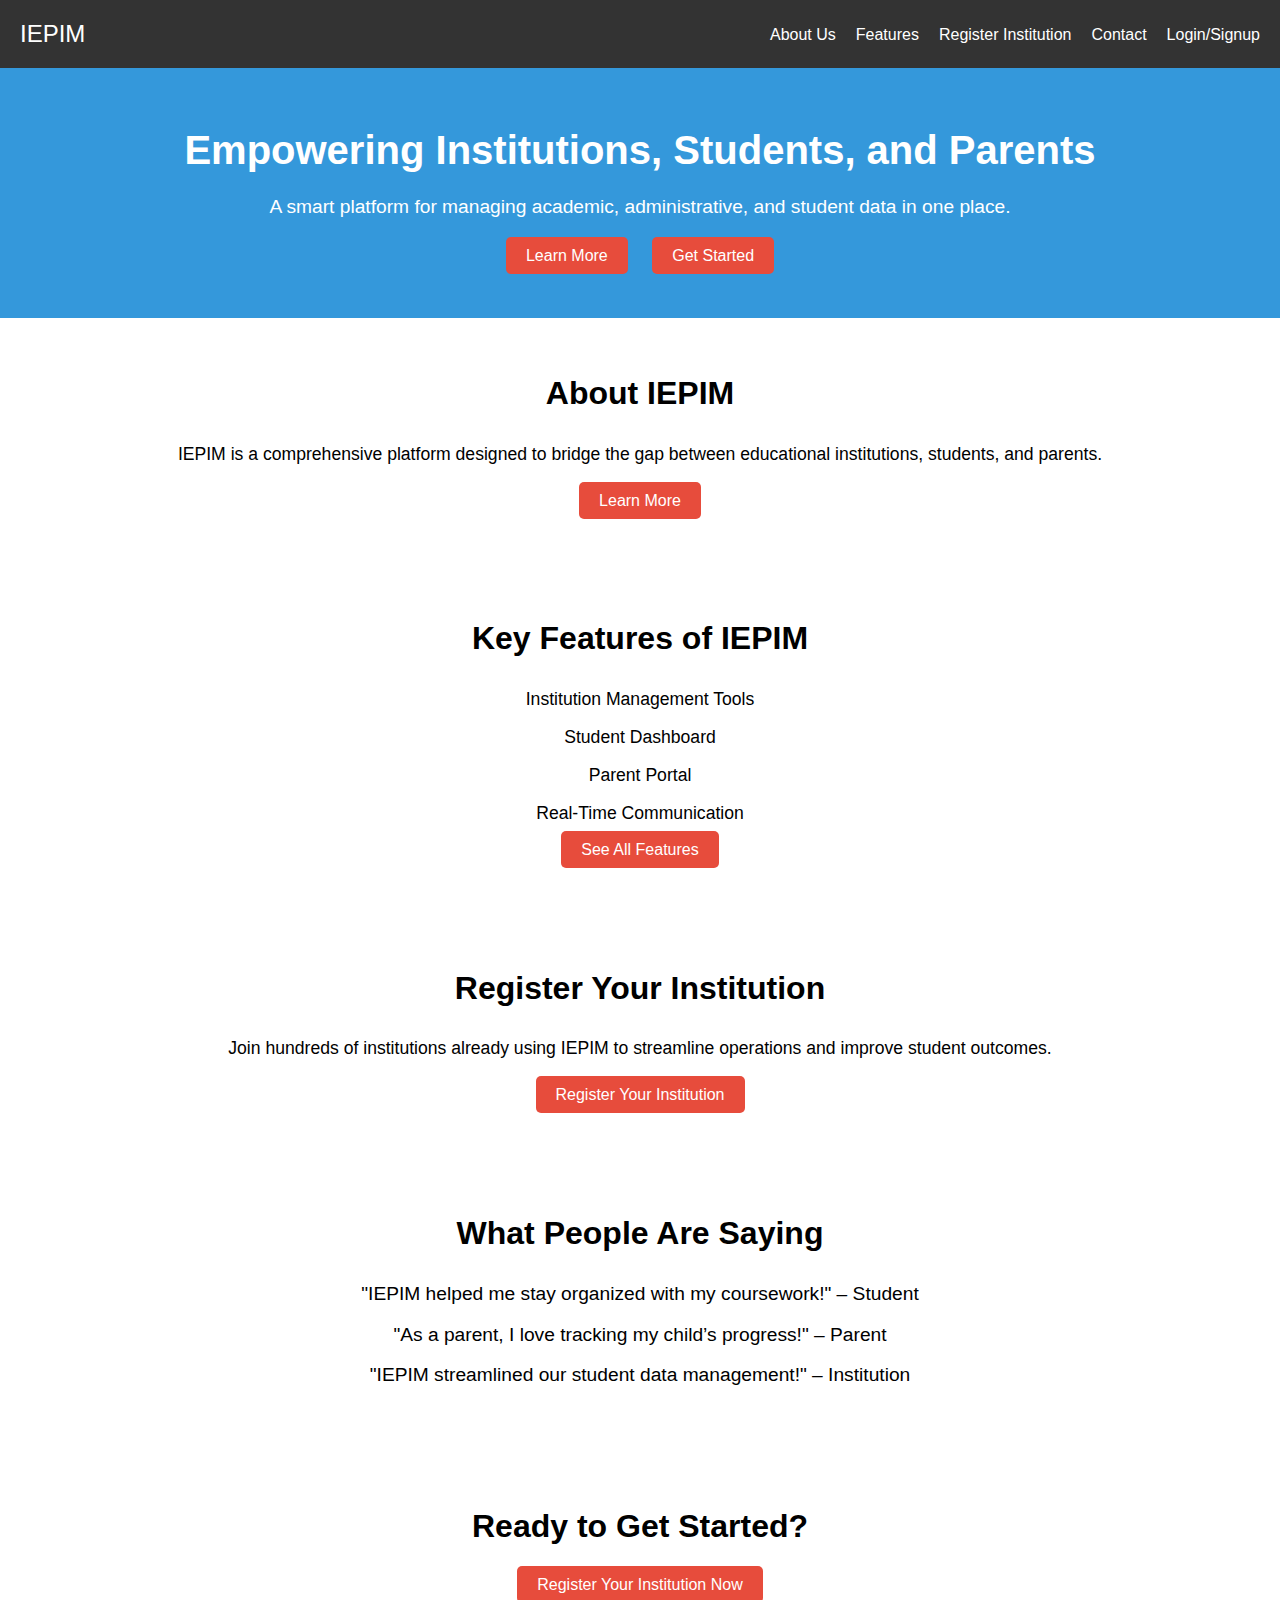
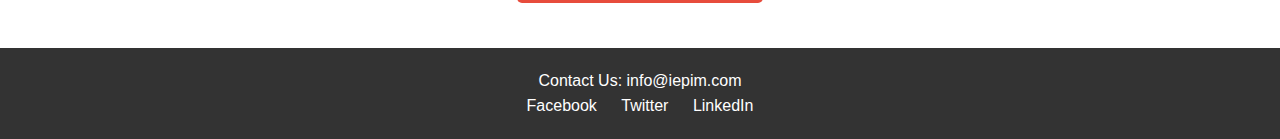
==== index.html @ f7a8e02c "Rename Index.html to index.html" ====
<!DOCTYPE html>
<html lang="en">
<head>
    <meta charset="UTF-8">
    <meta name="viewport" content="width=device-width, initial-scale=1.0">
    <meta http-equiv="X-UA-Compatible" content="ie=edge">
    <title>IEPIM - Interactive Educational Portal</title>
    <link rel="stylesheet" href="homepage.css">
</head>
<body>
    <header>
        <nav>
            <div class="logo">
                <a href="#">IEPIM</a>
            </div>
            <ul class="nav-links">
                <li><a href="#about">About Us</a></li>
                <li><a href="#features">Features</a></li>
                <li><a href="#register">Register Institution</a></li>
                <li><a href="#contact">Contact</a></li>
                <li><a href="#login">Login/Signup</a></li>
            </ul>
        </nav>
    </header>

    <!-- Main Banner Section -->
    <section class="main-banner">
        <h1>Empowering Institutions, Students, and Parents</h1>
        <p>A smart platform for managing academic, administrative, and student data in one place.</p>
        <div class="cta-buttons">
            <a href="#features" class="cta-button">Learn More</a>
            <a href="#register" class="cta-button">Get Started</a>
        </div>
    </section>

    <!-- About Section -->
    <section id="about">
        <h2>About IEPIM</h2>
        <p>IEPIM is a comprehensive platform designed to bridge the gap between educational institutions, students, and parents.</p>
        <a href="#about-details" class="cta-button">Learn More</a>
    </section>

    <!-- Features Section -->
    <section id="features">
        <h2>Key Features of IEPIM</h2>
        <ul>
            <li>Institution Management Tools</li>
            <li>Student Dashboard</li>
            <li>Parent Portal</li>
            <li>Real-Time Communication</li>
        </ul>
        <a href="#features-details" class="cta-button">See All Features</a>
    </section>

    <!-- Institution Registration Section -->
    <section id="register">
        <h2>Register Your Institution</h2>
        <p>Join hundreds of institutions already using IEPIM to streamline operations and improve student outcomes.</p>
        <a href="#register-form" class="cta-button">Register Your Institution</a>
    </section>

    <!-- Testimonials Section -->
    <section id="testimonials">
        <h2>What People Are Saying</h2>
        <div class="testimonials">
            <p>"IEPIM helped me stay organized with my coursework!" – Student</p>
            <p>"As a parent, I love tracking my child’s progress!" – Parent</p>
            <p>"IEPIM streamlined our student data management!" – Institution</p>
        </div>
    </section>

    <!-- Call-to-Action Section -->
    <section id="cta">
        <h2>Ready to Get Started?</h2>
        <a href="#register" class="cta-button">Register Your Institution Now</a>
    </section>

    <!-- Footer Section -->
    <footer>
        <div id="contact">
            <p>Contact Us: info@iepim.com</p>
            <div class="social-media-links">
                <a href="#">Facebook</a>
                <a href="#">Twitter</a>
                <a href="#">LinkedIn</a>
            </div>
        </div>
    </footer>

    <script src="homepage.js"></script>
</body>
</html>
---- homepage.css ----
* {
    margin: 0;
    padding: 0;
    box-sizing: border-box;
}

body {
    font-family: Arial, sans-serif;
    line-height: 1.6;
}

/* Header Styling */
header {
    background-color: #333;
    padding: 10px 20px;
}

nav {
    display: flex;
    justify-content: space-between;
    align-items: center;
}

nav .logo a {
    color: #fff;
    font-size: 24px;
    text-decoration: none;
}

nav .nav-links {
    list-style: none;
    display: flex;
}

nav .nav-links li {
    margin-left: 20px;
}

nav .nav-links a {
    color: #fff;
    text-decoration: none;
    font-size: 16px;
}

nav .nav-links a:hover {
    text-decoration: underline;
}

/* Main Banner Section */
.main-banner {
    background: #3498db;
    color: #fff;
    text-align: center;
    padding: 50px 20px;
}

.main-banner h1 {
    font-size: 2.5rem;
}

.main-banner p {
    font-size: 1.2rem;
    margin-top: 10px;
}

.cta-buttons {
    margin-top: 20px;
}

.cta-button {
    background-color: #e74c3c;
    padding: 10px 20px;
    color: #fff;
    text-decoration: none;
    margin: 10px;
    border-radius: 5px;
}

.cta-button:hover {
    background-color: #c0392b;
}

/* Sections */
section {
    padding: 50px 20px;
    text-align: center;
}

section h2 {
    font-size: 2rem;
    margin-bottom: 20px;
}

section p {
    font-size: 1.1rem;
    margin-bottom: 20px;
}

ul {
    list-style: none;
}

ul li {
    font-size: 1.1rem;
    margin: 10px 0;
}

.testimonials p {
    font-size: 1.2rem;
    margin: 10px 0;
}

/* Footer Styling */
footer {
    background-color: #333;
    color: #fff;
    padding: 20px;
    text-align: center;
}

footer a {
    color: #fff;
    margin: 10px;
    text-decoration: none;
}

footer a:hover {
    text-decoration: underline;
}

footer .social-media-links a {
    margin: 0 10px;
}
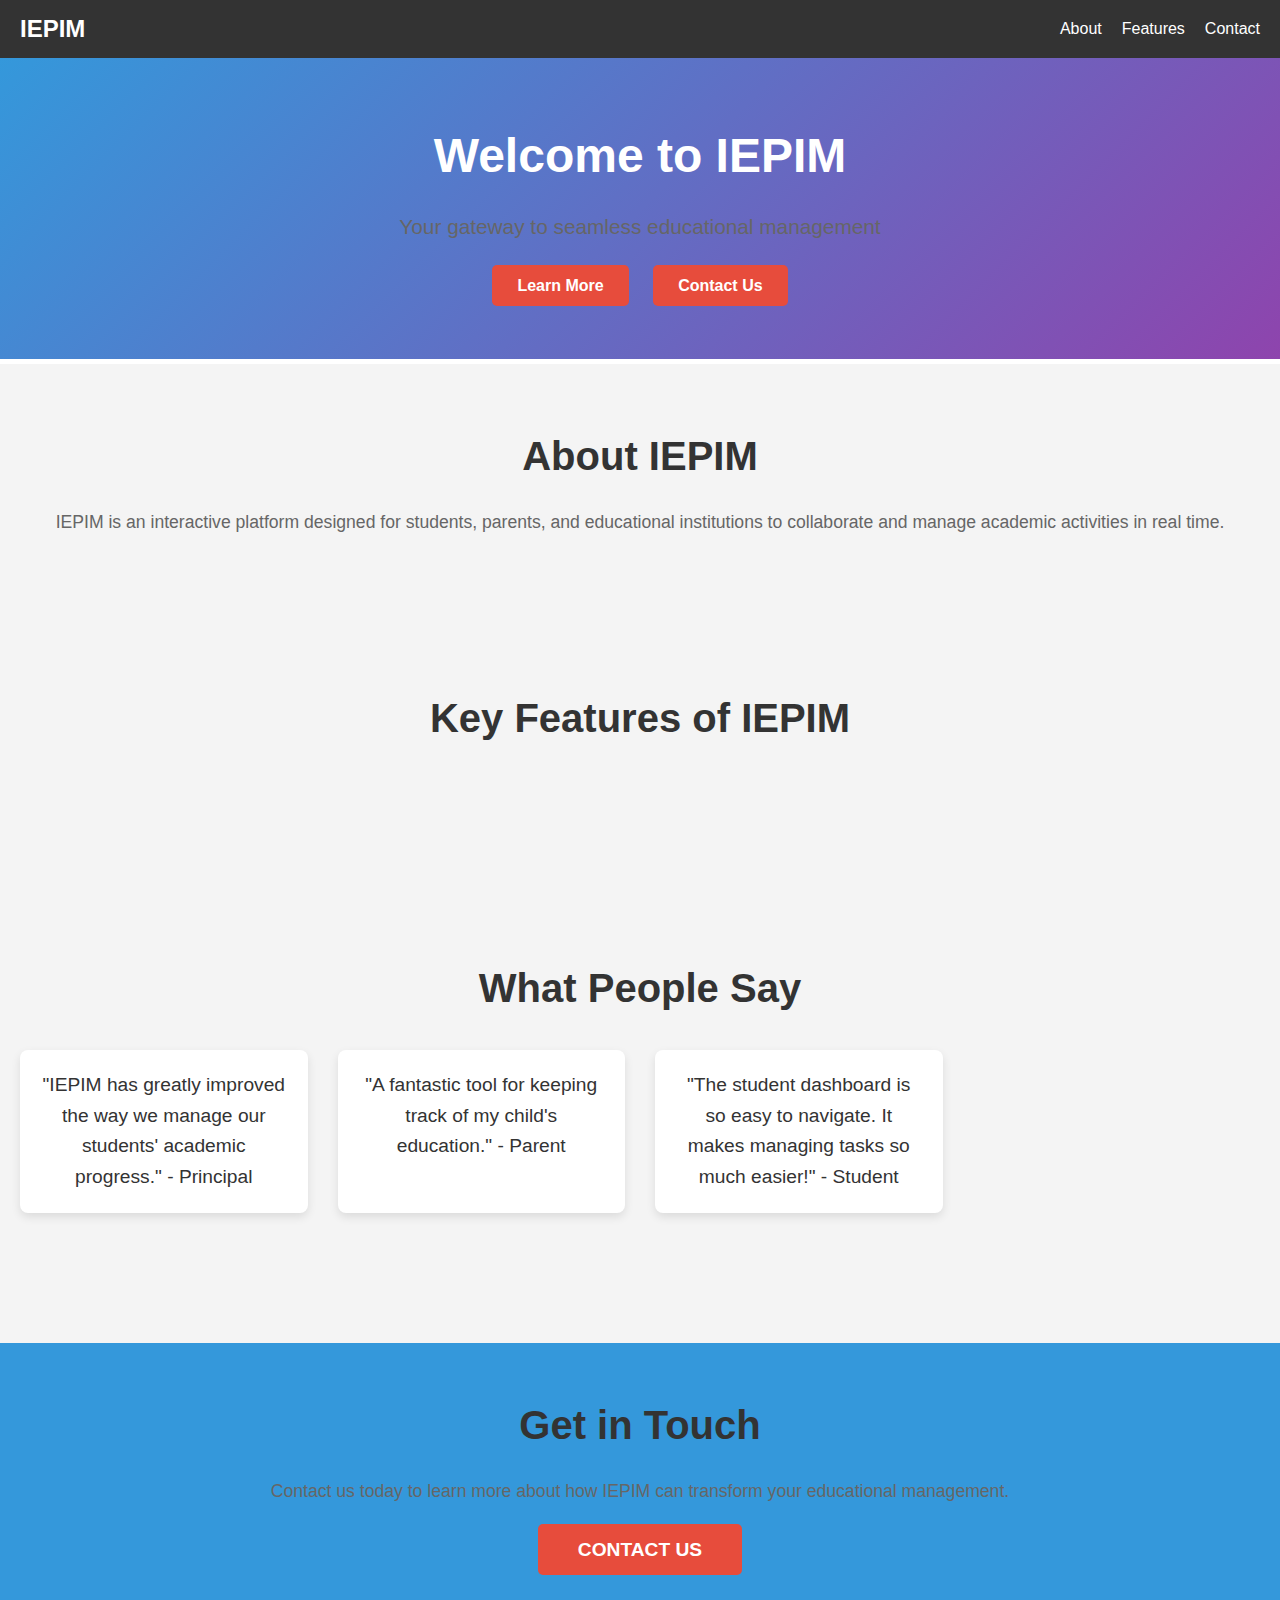
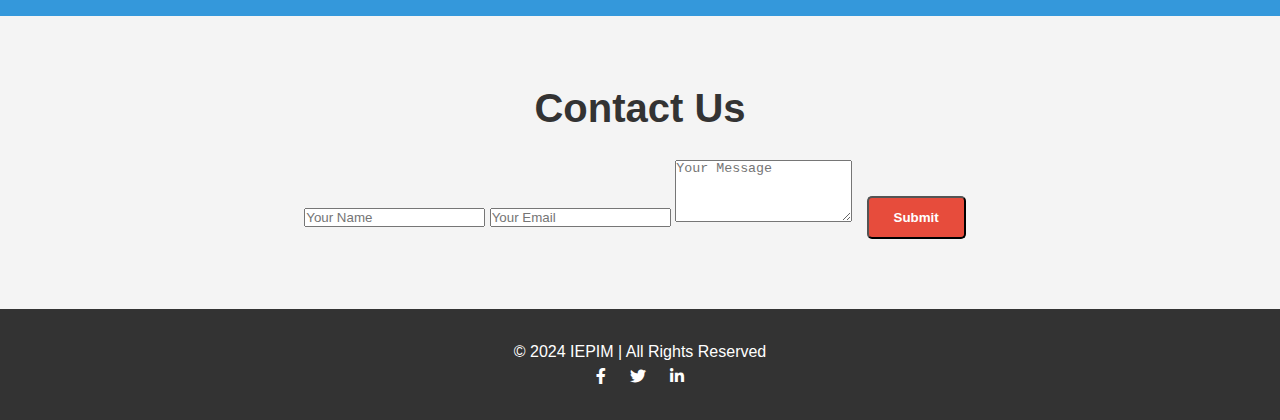
==== commit a89cd5ed: "Update index.html" ====
--- a/index.html
+++ b/index.html
@@ -5,88 +5,104 @@
     <meta name="viewport" content="width=device-width, initial-scale=1.0">
     <meta http-equiv="X-UA-Compatible" content="ie=edge">
     <title>IEPIM - Interactive Educational Portal</title>
+
+    <!-- Font Awesome for Icons -->
+    <link href="https://cdnjs.cloudflare.com/ajax/libs/font-awesome/6.0.0-beta3/css/all.min.css" rel="stylesheet">
+    
+    <!-- AOS Animations -->
+    <link href="https://cdn.jsdelivr.net/npm/aos@2.3.4/dist/aos.css" rel="stylesheet">
+
+    <!-- Link to external CSS -->
     <link rel="stylesheet" href="homepage.css">
+
+    <script src="https://cdn.jsdelivr.net/npm/aos@2.3.4/dist/aos.js"></script>
+    <script>
+        AOS.init();  // Initialize AOS for scroll animations
+    </script>
 </head>
 <body>
-    <header>
-        <nav>
-            <div class="logo">
-                <a href="#">IEPIM</a>
-            </div>
-            <ul class="nav-links">
-                <li><a href="#about">About Us</a></li>
-                <li><a href="#features">Features</a></li>
-                <li><a href="#register">Register Institution</a></li>
-                <li><a href="#contact">Contact</a></li>
-                <li><a href="#login">Login/Signup</a></li>
-            </ul>
-        </nav>
-    </header>
 
-    <!-- Main Banner Section -->
-    <section class="main-banner">
-        <h1>Empowering Institutions, Students, and Parents</h1>
-        <p>A smart platform for managing academic, administrative, and student data in one place.</p>
-        <div class="cta-buttons">
-            <a href="#features" class="cta-button">Learn More</a>
-            <a href="#register" class="cta-button">Get Started</a>
+<!-- Header Section -->
+<header>
+    <nav>
+        <div class="logo">
+            <a href="#">IEPIM</a>
         </div>
-    </section>
+        <ul class="nav-links">
+            <li><a href="#about">About</a></li>
+            <li><a href="#features">Features</a></li>
+            <li><a href="#cta">Contact</a></li>
+        </ul>
+    </nav>
+</header>
 
-    <!-- About Section -->
-    <section id="about">
-        <h2>About IEPIM</h2>
-        <p>IEPIM is a comprehensive platform designed to bridge the gap between educational institutions, students, and parents.</p>
-        <a href="#about-details" class="cta-button">Learn More</a>
-    </section>
+<!-- Main Banner Section -->
+<section class="main-banner">
+    <h1>Welcome to IEPIM</h1>
+    <p>Your gateway to seamless educational management</p>
+    <div class="cta-buttons">
+        <a href="#features" class="cta-button">Learn More</a>
+        <a href="#cta" class="cta-button">Contact Us</a>
+    </div>
+</section>
 
-    <!-- Features Section -->
-    <section id="features">
-        <h2>Key Features of IEPIM</h2>
-        <ul>
-            <li>Institution Management Tools</li>
-            <li>Student Dashboard</li>
-            <li>Parent Portal</li>
-            <li>Real-Time Communication</li>
-        </ul>
-        <a href="#features-details" class="cta-button">See All Features</a>
-    </section>
+<!-- About Section -->
+<section id="about">
+    <h2>About IEPIM</h2>
+    <p>IEPIM is an interactive platform designed for students, parents, and educational institutions to collaborate and manage academic activities in real time.</p>
+</section>
 
-    <!-- Institution Registration Section -->
-    <section id="register">
-        <h2>Register Your Institution</h2>
-        <p>Join hundreds of institutions already using IEPIM to streamline operations and improve student outcomes.</p>
-        <a href="#register-form" class="cta-button">Register Your Institution</a>
-    </section>
+<!-- Features Section -->
+<section id="features">
+    <h2>Key Features of IEPIM</h2>
+    <ul>
+        <li data-aos="fade-up"><i class="fas fa-cogs"></i> Institution Management Tools</li>
+        <li data-aos="fade-up" data-aos-delay="200"><i class="fas fa-graduation-cap"></i> Student Dashboard</li>
+        <li data-aos="fade-up" data-aos-delay="400"><i class="fas fa-user-graduate"></i> Parent Portal</li>
+        <li data-aos="fade-up" data-aos-delay="600"><i class="fas fa-comments"></i> Real-Time Communication</li>
+    </ul>
+</section>
 
-    <!-- Testimonials Section -->
-    <section id="testimonials">
-        <h2>What People Are Saying</h2>
-        <div class="testimonials">
-            <p>"IEPIM helped me stay organized with my coursework!" – Student</p>
-            <p>"As a parent, I love tracking my child’s progress!" – Parent</p>
-            <p>"IEPIM streamlined our student data management!" – Institution</p>
-        </div>
-    </section>
+<!-- Testimonials Section -->
+<section id="testimonials">
+    <h2>What People Say</h2>
+    <div class="testimonials">
+        <p>"IEPIM has greatly improved the way we manage our students' academic progress." - Principal</p>
+        <p>"A fantastic tool for keeping track of my child's education." - Parent</p>
+        <p>"The student dashboard is so easy to navigate. It makes managing tasks so much easier!" - Student</p>
+    </div>
+</section>
 
-    <!-- Call-to-Action Section -->
-    <section id="cta">
-        <h2>Ready to Get Started?</h2>
-        <a href="#register" class="cta-button">Register Your Institution Now</a>
-    </section>
+<!-- Call to Action Section -->
+<section id="cta">
+    <h2>Get in Touch</h2>
+    <p>Contact us today to learn more about how IEPIM can transform your educational management.</p>
+    <a href="#contact-form" class="cta-button">Contact Us</a>
+</section>
 
-    <!-- Footer Section -->
-    <footer>
-        <div id="contact">
-            <p>Contact Us: info@iepim.com</p>
-            <div class="social-media-links">
-                <a href="#">Facebook</a>
-                <a href="#">Twitter</a>
-                <a href="#">LinkedIn</a>
-            </div>
-        </div>
-    </footer>
+<!-- Contact Form Section -->
+<section id="contact-form">
+    <h2>Contact Us</h2>
+    <form action="#" method="post" id="contactForm">
+        <input type="text" id="name" name="name" placeholder="Your Name" required>
+        <input type="email" id="email" name="email" placeholder="Your Email" required>
+        <textarea id="message" name="message" placeholder="Your Message" rows="4" required></textarea>
+        <button type="submit" class="cta-button">Submit</button>
+    </form>
+</section>
 
-    <script src="homepage.js"></script>
+<!-- Footer Section -->
+<footer>
+    <p>© 2024 IEPIM | All Rights Reserved</p>
+    <div class="social-media-links">
+        <a href="#"><i class="fab fa-facebook-f"></i></a>
+        <a href="#"><i class="fab fa-twitter"></i></a>
+        <a href="#"><i class="fab fa-linkedin-in"></i></a>
+    </div>
+</footer>
+
+<!-- Link to external JavaScript -->
+<script src="homepage.js"></script>
+
 </body>
 </html>
--- a/homepage.css
+++ b/homepage.css
@@ -1,4 +1,4 @@
-
+/* Basic Reset */
 * {
     margin: 0;
     padding: 0;
@@ -6,8 +6,9 @@
 }
 
 body {
-    font-family: Arial, sans-serif;
+    font-family: 'Roboto', sans-serif;
     line-height: 1.6;
+    background-color: #f4f4f4;
 }
 
 /* Header Styling */
@@ -26,6 +27,7 @@
     color: #fff;
     font-size: 24px;
     text-decoration: none;
+    font-weight: 600;
 }
 
 nav .nav-links {
@@ -41,40 +43,46 @@
     color: #fff;
     text-decoration: none;
     font-size: 16px;
+    font-weight: 500;
+    transition: color 0.3s ease;
 }
 
 nav .nav-links a:hover {
-    text-decoration: underline;
+    color: #3498db;
 }
 
 /* Main Banner Section */
 .main-banner {
-    background: #3498db;
-    color: #fff;
-    text-align: center;
-    padding: 50px 20px;
+    background: linear-gradient(135deg, #3498db, #8e44ad);
+    color: #fff;
+    text-align: center;
+    padding: 60px 20px;
+    border-bottom: 5px solid #fff;
 }
 
 .main-banner h1 {
-    font-size: 2.5rem;
+    font-size: 3rem;
+    margin-bottom: 15px;
 }
 
 .main-banner p {
-    font-size: 1.2rem;
+    font-size: 1.3rem;
     margin-top: 10px;
 }
 
 .cta-buttons {
-    margin-top: 20px;
+    margin-top: 30px;
 }
 
 .cta-button {
     background-color: #e74c3c;
-    padding: 10px 20px;
+    padding: 12px 25px;
     color: #fff;
     text-decoration: none;
     margin: 10px;
     border-radius: 5px;
+    font-weight: 600;
+    transition: background-color 0.3s ease;
 }
 
 .cta-button:hover {
@@ -83,39 +91,96 @@
 
 /* Sections */
 section {
-    padding: 50px 20px;
+    padding: 60px 20px;
     text-align: center;
 }
 
 section h2 {
-    font-size: 2rem;
+    font-size: 2.5rem;
     margin-bottom: 20px;
+    color: #333;
 }
 
 section p {
     font-size: 1.1rem;
-    margin-bottom: 20px;
-}
-
-ul {
+    margin-bottom: 30px;
+    color: #666;
+}
+
+/* Features Section */
+#features ul {
+    display: grid;
+    grid-template-columns: repeat(auto-fill, minmax(250px, 1fr));
+    gap: 30px;
     list-style: none;
-}
-
-ul li {
-    font-size: 1.1rem;
-    margin: 10px 0;
+    margin: 0;
+}
+
+#features li {
+    background-color: #fff;
+    border-radius: 10px;
+    box-shadow: 0 4px 8px rgba(0, 0, 0, 0.1);
+    padding: 20px;
+    transition: transform 0.3s ease;
+}
+
+#features li:hover {
+    transform: translateY(-10px);
+}
+
+#features li h3 {
+    font-size: 1.6rem;
+    color: #3498db;
+}
+
+#features li p {
+    font-size: 1rem;
+    color: #555;
+}
+
+/* Testimonials Section */
+.testimonials {
+    display: grid;
+    grid-template-columns: repeat(auto-fill, minmax(280px, 1fr));
+    gap: 30px;
+    margin-top: 30px;
 }
 
 .testimonials p {
     font-size: 1.2rem;
-    margin: 10px 0;
+    color: #333;
+    background-color: #fff;
+    border-radius: 8px;
+    padding: 20px;
+    box-shadow: 0 4px 10px rgba(0, 0, 0, 0.1);
+    text-align: center;
+}
+
+/* Call-to-Action Section */
+#cta {
+    background-color: #3498db;
+    color: #fff;
+    padding: 50px 20px;
+    margin-top: 40px;
+}
+
+#cta h2 {
+    font-size: 2.5rem;
+    margin-bottom: 20px;
+}
+
+#cta .cta-button {
+    background-color: #e74c3c;
+    font-size: 1.2rem;
+    padding: 15px 40px;
+    text-transform: uppercase;
 }
 
 /* Footer Styling */
 footer {
     background-color: #333;
     color: #fff;
-    padding: 20px;
+    padding: 30px 20px;
     text-align: center;
 }
 
@@ -123,10 +188,12 @@
     color: #fff;
     margin: 10px;
     text-decoration: none;
+    font-weight: 500;
+    transition: color 0.3s ease;
 }
 
 footer a:hover {
-    text-decoration: underline;
+    color: #3498db;
 }
 
 footer .social-media-links a {
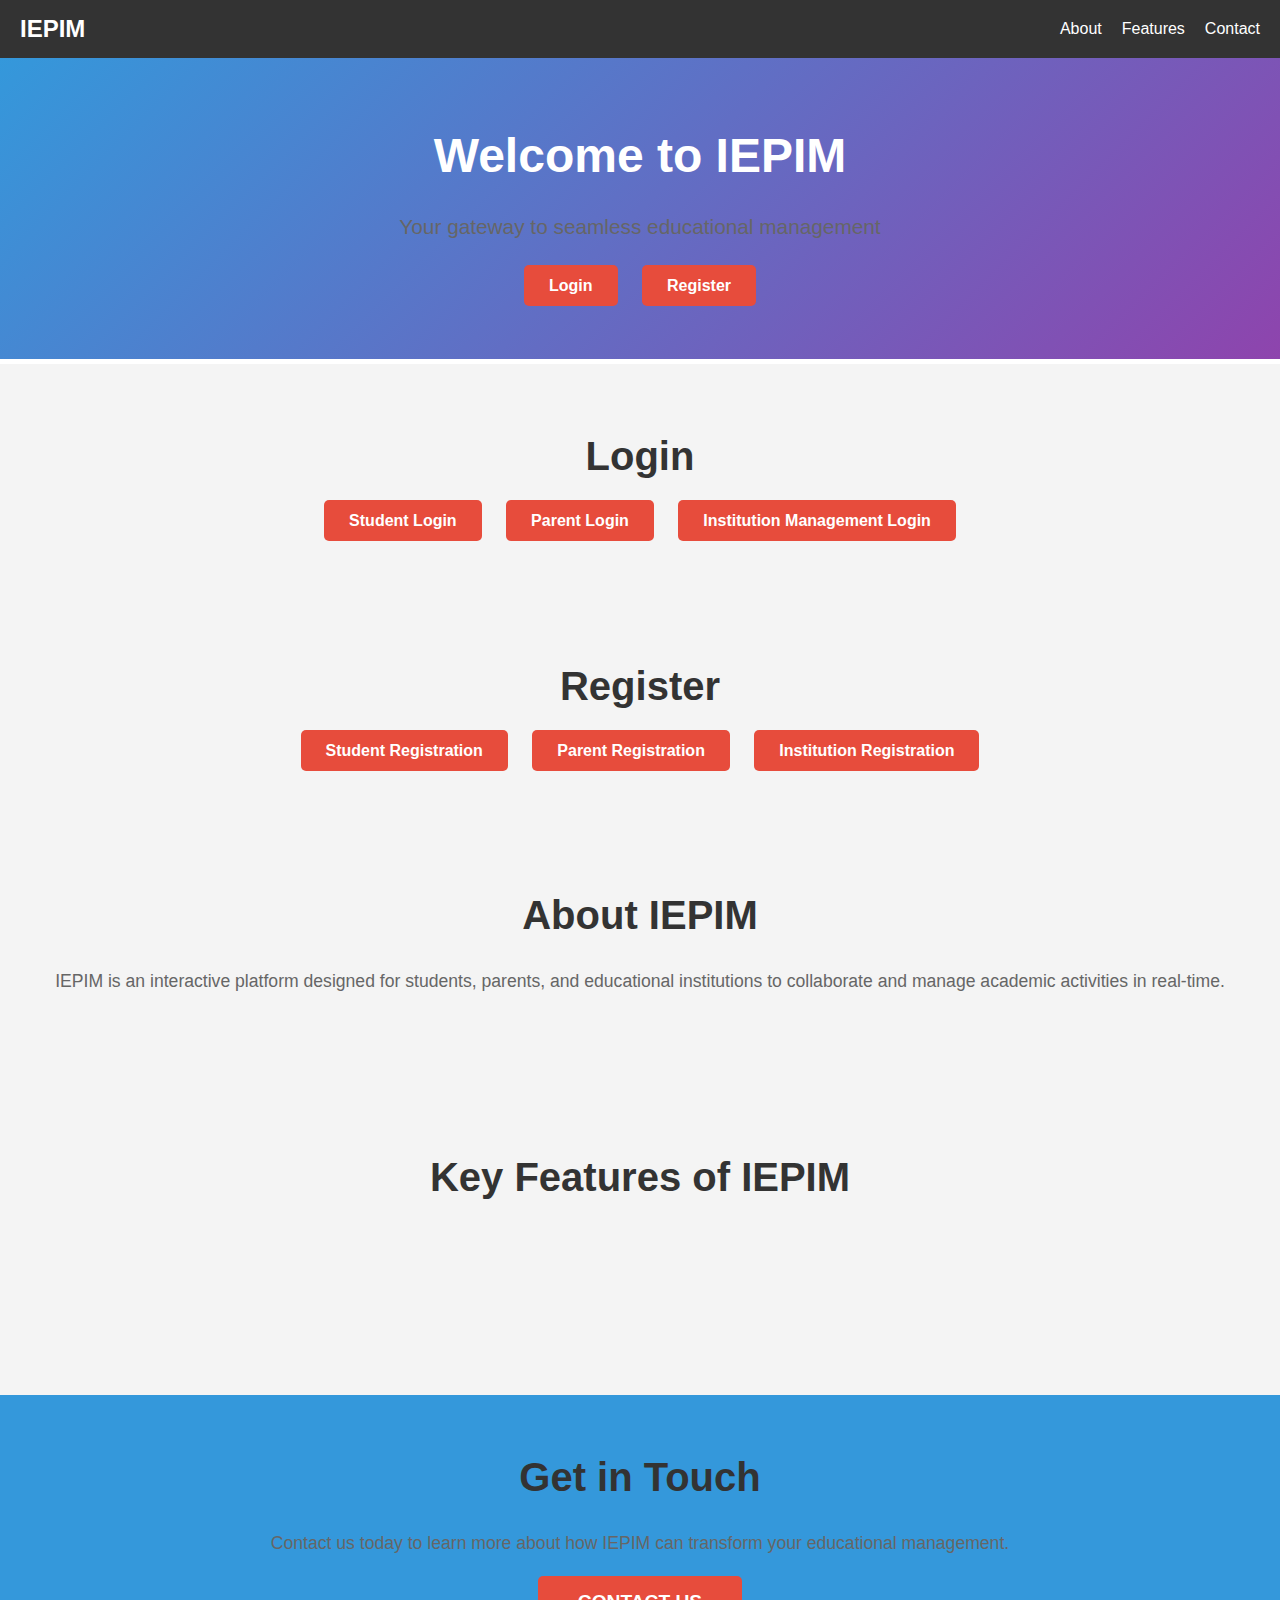
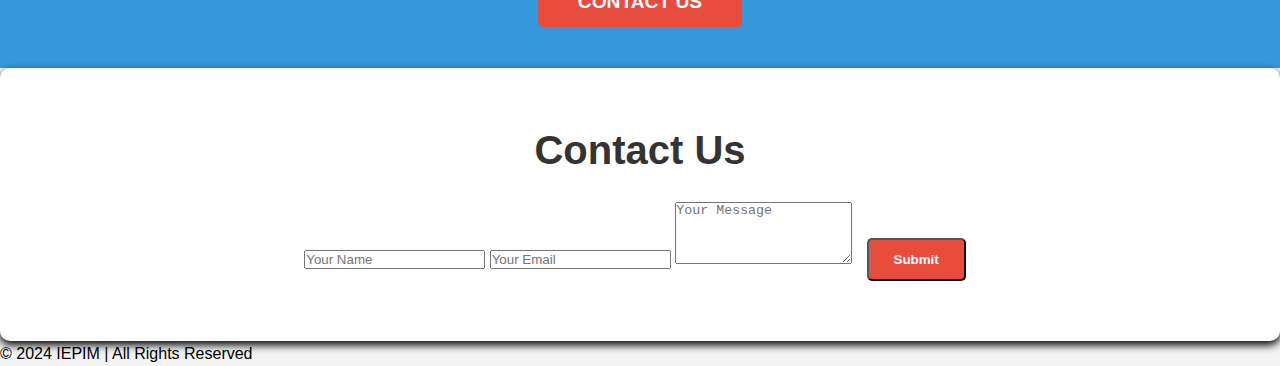
==== commit a707f1ce: "Update index.html" ====
--- a/index.html
+++ b/index.html
@@ -5,17 +5,14 @@
     <meta name="viewport" content="width=device-width, initial-scale=1.0">
     <meta http-equiv="X-UA-Compatible" content="ie=edge">
     <title>IEPIM - Interactive Educational Portal</title>
-
-    <!-- Font Awesome for Icons -->
-    <link href="https://cdnjs.cloudflare.com/ajax/libs/font-awesome/6.0.0-beta3/css/all.min.css" rel="stylesheet">
     
-    <!-- AOS Animations -->
-    <link href="https://cdn.jsdelivr.net/npm/aos@2.3.4/dist/aos.css" rel="stylesheet">
-
     <!-- Link to external CSS -->
     <link rel="stylesheet" href="homepage.css">
 
+    <!-- AOS Animations (for smooth scroll effects) -->
+    <link href="https://cdn.jsdelivr.net/npm/aos@2.3.4/dist/aos.css" rel="stylesheet">
     <script src="https://cdn.jsdelivr.net/npm/aos@2.3.4/dist/aos.js"></script>
+
     <script>
         AOS.init();  // Initialize AOS for scroll animations
     </script>
@@ -41,15 +38,35 @@
     <h1>Welcome to IEPIM</h1>
     <p>Your gateway to seamless educational management</p>
     <div class="cta-buttons">
-        <a href="#features" class="cta-button">Learn More</a>
-        <a href="#cta" class="cta-button">Contact Us</a>
+        <a href="#login" class="cta-button">Login</a>
+        <a href="#register" class="cta-button">Register</a>
+    </div>
+</section>
+
+<!-- Login Section -->
+<section id="login">
+    <h2>Login</h2>
+    <div class="user-options">
+        <a href="login-student.html" class="cta-button">Student Login</a>
+        <a href="login-parent.html" class="cta-button">Parent Login</a>
+        <a href="login-institution.html" class="cta-button">Institution Management Login</a>
+    </div>
+</section>
+
+<!-- Registration Section -->
+<section id="register">
+    <h2>Register</h2>
+    <div class="user-options">
+        <a href="register-student.html" class="cta-button">Student Registration</a>
+        <a href="register-parent.html" class="cta-button">Parent Registration</a>
+        <a href="register-institution.html" class="cta-button">Institution Registration</a>
     </div>
 </section>
 
 <!-- About Section -->
 <section id="about">
     <h2>About IEPIM</h2>
-    <p>IEPIM is an interactive platform designed for students, parents, and educational institutions to collaborate and manage academic activities in real time.</p>
+    <p>IEPIM is an interactive platform designed for students, parents, and educational institutions to collaborate and manage academic activities in real-time.</p>
 </section>
 
 <!-- Features Section -->
@@ -61,16 +78,6 @@
         <li data-aos="fade-up" data-aos-delay="400"><i class="fas fa-user-graduate"></i> Parent Portal</li>
         <li data-aos="fade-up" data-aos-delay="600"><i class="fas fa-comments"></i> Real-Time Communication</li>
     </ul>
-</section>
-
-<!-- Testimonials Section -->
-<section id="testimonials">
-    <h2>What People Say</h2>
-    <div class="testimonials">
-        <p>"IEPIM has greatly improved the way we manage our students' academic progress." - Principal</p>
-        <p>"A fantastic tool for keeping track of my child's education." - Parent</p>
-        <p>"The student dashboard is so easy to navigate. It makes managing tasks so much easier!" - Student</p>
-    </div>
 </section>
 
 <!-- Call to Action Section -->
--- a/homepage.css
+++ b/homepage.css
@@ -176,26 +176,9 @@
     text-transform: uppercase;
 }
 
-/* Footer Styling */
-footer {
-    background-color: #333;
-    color: #fff;
-    padding: 30px 20px;
-    text-align: center;
-}
-
-footer a {
-    color: #fff;
-    margin: 10px;
-    text-decoration: none;
-    font-weight: 500;
-    transition: color 0.3s ease;
-}
-
-footer a:hover {
-    color: #3498db;
-}
-
-footer .social-media-links a {
-    margin: 0 10px;
-}
+/* Contact Form Section */
+#contact-form {
+    padding: 50px 20px;
+    background-color: #fff;
+    border-radius: 10px;
+    box-shadow: 0 4px 8px
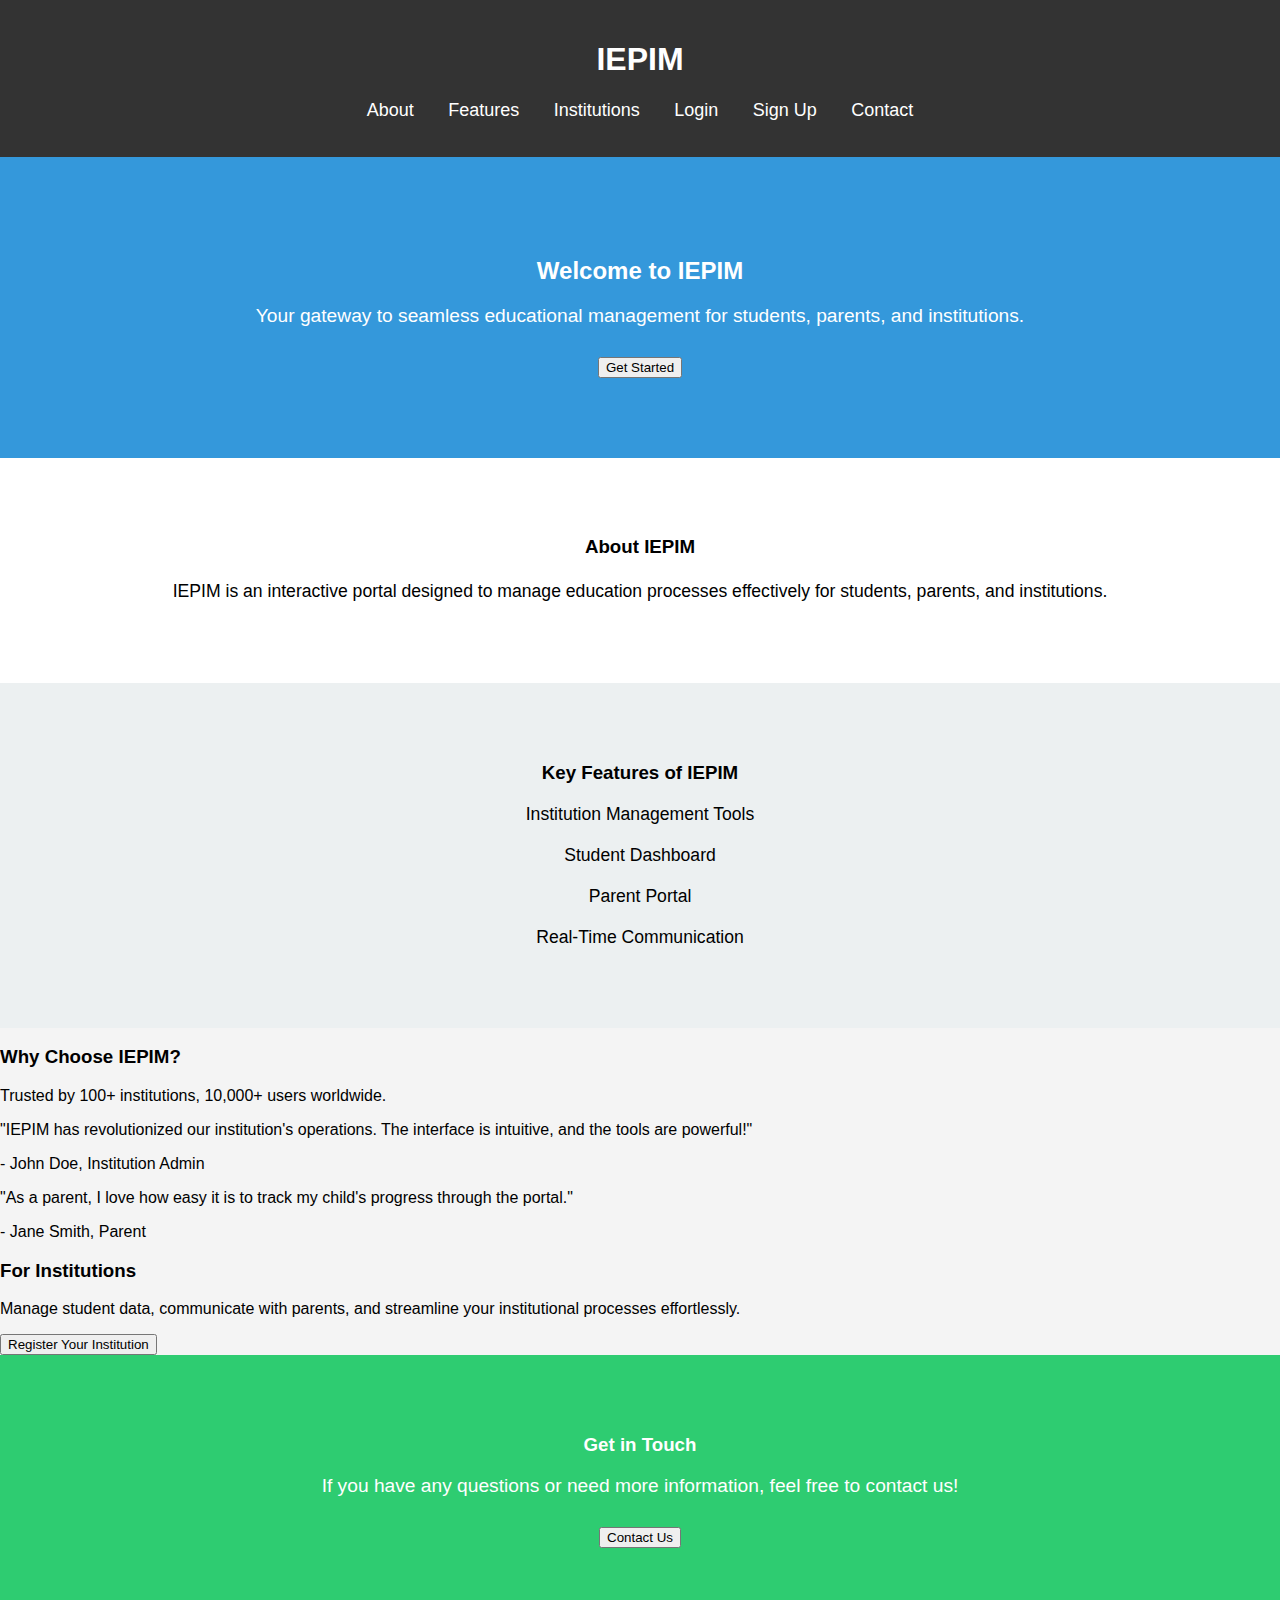
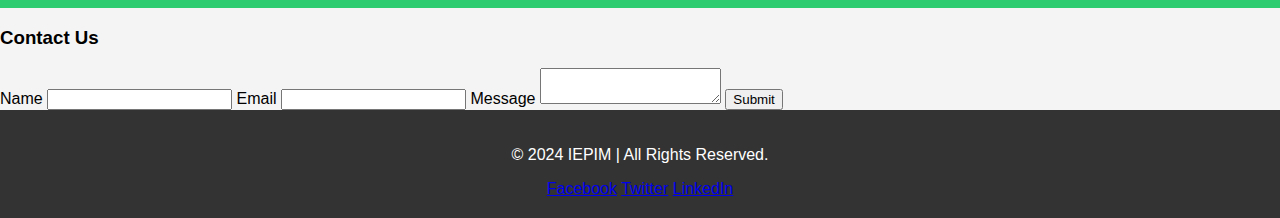
==== commit 1e3a7f57: "Update index.html" ====
--- a/index.html
+++ b/index.html
@@ -3,113 +3,106 @@
 <head>
     <meta charset="UTF-8">
     <meta name="viewport" content="width=device-width, initial-scale=1.0">
-    <meta http-equiv="X-UA-Compatible" content="ie=edge">
-    <title>IEPIM - Interactive Educational Portal</title>
-    
-    <!-- Link to external CSS -->
+    <title>IEPIM - Homepage</title>
     <link rel="stylesheet" href="homepage.css">
-
-    <!-- AOS Animations (for smooth scroll effects) -->
-    <link href="https://cdn.jsdelivr.net/npm/aos@2.3.4/dist/aos.css" rel="stylesheet">
-    <script src="https://cdn.jsdelivr.net/npm/aos@2.3.4/dist/aos.js"></script>
-
-    <script>
-        AOS.init();  // Initialize AOS for scroll animations
-    </script>
+    <script src="homepage.js" defer></script>
 </head>
 <body>
 
-<!-- Header Section -->
-<header>
-    <nav>
+    <!-- Header Section -->
+    <header>
         <div class="logo">
-            <a href="#">IEPIM</a>
+            <h1>IEPIM</h1>
         </div>
-        <ul class="nav-links">
-            <li><a href="#about">About</a></li>
-            <li><a href="#features">Features</a></li>
-            <li><a href="#cta">Contact</a></li>
+        <nav>
+            <ul>
+                <li><a href="#about">About</a></li>
+                <li><a href="#features">Features</a></li>
+                <li><a href="#institutions">Institutions</a></li>
+                <li><a href="/login">Login</a></li>
+                <li><a href="/signup">Sign Up</a></li>
+                <li><a href="#contact">Contact</a></li>
+            </ul>
+        </nav>
+    </header>
+
+    <!-- Main Banner Section -->
+    <section class="main-banner">
+        <h2>Welcome to IEPIM</h2>
+        <p>Your gateway to seamless educational management for students, parents, and institutions.</p>
+        <button class="get-started" onclick="window.location.href='/signup'">Get Started</button>
+    </section>
+
+    <!-- About Section -->
+    <section id="about">
+        <h3>About IEPIM</h3>
+        <p>IEPIM is an interactive portal designed to manage education processes effectively for students, parents, and institutions.</p>
+    </section>
+
+    <!-- Features Section -->
+    <section id="features">
+        <h3>Key Features of IEPIM</h3>
+        <ul>
+            <li>Institution Management Tools</li>
+            <li>Student Dashboard</li>
+            <li>Parent Portal</li>
+            <li>Real-Time Communication</li>
         </ul>
-    </nav>
-</header>
+    </section>
 
-<!-- Main Banner Section -->
-<section class="main-banner">
-    <h1>Welcome to IEPIM</h1>
-    <p>Your gateway to seamless educational management</p>
-    <div class="cta-buttons">
-        <a href="#login" class="cta-button">Login</a>
-        <a href="#register" class="cta-button">Register</a>
-    </div>
-</section>
+    <!-- Testimonials/Statistics Section -->
+    <section id="why-choose">
+        <h3>Why Choose IEPIM?</h3>
+        <p>Trusted by 100+ institutions, 10,000+ users worldwide.</p>
+        <div class="testimonials">
+            <div class="testimonial">
+                <p>"IEPIM has revolutionized our institution's operations. The interface is intuitive, and the tools are powerful!"</p>
+                <p>- John Doe, Institution Admin</p>
+            </div>
+            <div class="testimonial">
+                <p>"As a parent, I love how easy it is to track my child's progress through the portal."</p>
+                <p>- Jane Smith, Parent</p>
+            </div>
+        </div>
+    </section>
 
-<!-- Login Section -->
-<section id="login">
-    <h2>Login</h2>
-    <div class="user-options">
-        <a href="login-student.html" class="cta-button">Student Login</a>
-        <a href="login-parent.html" class="cta-button">Parent Login</a>
-        <a href="login-institution.html" class="cta-button">Institution Management Login</a>
-    </div>
-</section>
+    <!-- Institutions Section -->
+    <section id="institutions">
+        <h3>For Institutions</h3>
+        <p>Manage student data, communicate with parents, and streamline your institutional processes effortlessly.</p>
+        <button class="register-institution" onclick="window.location.href='/signup'">Register Your Institution</button>
+    </section>
 
-<!-- Registration Section -->
-<section id="register">
-    <h2>Register</h2>
-    <div class="user-options">
-        <a href="register-student.html" class="cta-button">Student Registration</a>
-        <a href="register-parent.html" class="cta-button">Parent Registration</a>
-        <a href="register-institution.html" class="cta-button">Institution Registration</a>
-    </div>
-</section>
+    <!-- Call to Action Section -->
+    <section id="cta">
+        <h3>Get in Touch</h3>
+        <p>If you have any questions or need more information, feel free to contact us!</p>
+        <button onclick="window.location.href='#contact'">Contact Us</button>
+    </section>
 
-<!-- About Section -->
-<section id="about">
-    <h2>About IEPIM</h2>
-    <p>IEPIM is an interactive platform designed for students, parents, and educational institutions to collaborate and manage academic activities in real-time.</p>
-</section>
+    <!-- Contact Form Section -->
+    <section id="contact">
+        <h3>Contact Us</h3>
+        <form>
+            <label for="name">Name</label>
+            <input type="text" id="name" name="name" required>
+            <label for="email">Email</label>
+            <input type="email" id="email" name="email" required>
+            <label for="message">Message</label>
+            <textarea id="message" name="message" required></textarea>
+            <button type="submit">Submit</button>
+        </form>
+    </section>
 
-<!-- Features Section -->
-<section id="features">
-    <h2>Key Features of IEPIM</h2>
-    <ul>
-        <li data-aos="fade-up"><i class="fas fa-cogs"></i> Institution Management Tools</li>
-        <li data-aos="fade-up" data-aos-delay="200"><i class="fas fa-graduation-cap"></i> Student Dashboard</li>
-        <li data-aos="fade-up" data-aos-delay="400"><i class="fas fa-user-graduate"></i> Parent Portal</li>
-        <li data-aos="fade-up" data-aos-delay="600"><i class="fas fa-comments"></i> Real-Time Communication</li>
-    </ul>
-</section>
-
-<!-- Call to Action Section -->
-<section id="cta">
-    <h2>Get in Touch</h2>
-    <p>Contact us today to learn more about how IEPIM can transform your educational management.</p>
-    <a href="#contact-form" class="cta-button">Contact Us</a>
-</section>
-
-<!-- Contact Form Section -->
-<section id="contact-form">
-    <h2>Contact Us</h2>
-    <form action="#" method="post" id="contactForm">
-        <input type="text" id="name" name="name" placeholder="Your Name" required>
-        <input type="email" id="email" name="email" placeholder="Your Email" required>
-        <textarea id="message" name="message" placeholder="Your Message" rows="4" required></textarea>
-        <button type="submit" class="cta-button">Submit</button>
-    </form>
-</section>
-
-<!-- Footer Section -->
-<footer>
-    <p>© 2024 IEPIM | All Rights Reserved</p>
-    <div class="social-media-links">
-        <a href="#"><i class="fab fa-facebook-f"></i></a>
-        <a href="#"><i class="fab fa-twitter"></i></a>
-        <a href="#"><i class="fab fa-linkedin-in"></i></a>
-    </div>
-</footer>
-
-<!-- Link to external JavaScript -->
-<script src="homepage.js"></script>
+    <!-- Footer Section -->
+    <footer>
+        <p>© 2024 IEPIM | All Rights Reserved.</p>
+        <div class="social-media">
+            <a href="#">Facebook</a>
+            <a href="#">Twitter</a>
+            <a href="#">LinkedIn</a>
+        </div>
+    </footer>
 
 </body>
 </html>
--- a/homepage.css
+++ b/homepage.css
@@ -1,167 +1,136 @@
-/* Basic Reset */
-* {
+/* General Styles */
+body {
+    font-family: Arial, sans-serif;
     margin: 0;
     padding: 0;
     box-sizing: border-box;
-}
-
-body {
-    font-family: 'Roboto', sans-serif;
-    line-height: 1.6;
     background-color: #f4f4f4;
 }
 
-/* Header Styling */
+/* Header Styles */
 header {
     background-color: #333;
-    padding: 10px 20px;
+    color: white;
+    padding: 20px 0;
+    text-align: center;
 }
 
-nav {
-    display: flex;
-    justify-content: space-between;
-    align-items: center;
+header nav ul {
+    list-style-type: none;
+    padding: 0;
 }
 
-nav .logo a {
-    color: #fff;
-    font-size: 24px;
-    text-decoration: none;
-    font-weight: 600;
+header nav ul li {
+    display: inline;
+    margin: 0 15px;
 }
 
-nav .nav-links {
-    list-style: none;
-    display: flex;
-}
-
-nav .nav-links li {
-    margin-left: 20px;
-}
-
-nav .nav-links a {
-    color: #fff;
+header nav ul li a {
+    color: white;
     text-decoration: none;
-    font-size: 16px;
-    font-weight: 500;
-    transition: color 0.3s ease;
-}
-
-nav .nav-links a:hover {
-    color: #3498db;
+    font-size: 18px;
 }
 
 /* Main Banner Section */
 .main-banner {
-    background: linear-gradient(135deg, #3498db, #8e44ad);
-    color: #fff;
+    background-color: #3498db;
+    color: white;
+    padding: 80px 0;
     text-align: center;
-    padding: 60px 20px;
-    border-bottom: 5px solid #fff;
 }
 
 .main-banner h1 {
     font-size: 3rem;
-    margin-bottom: 15px;
+    margin-bottom: 10px;
 }
 
 .main-banner p {
-    font-size: 1.3rem;
+    font-size: 1.2rem;
+    margin-bottom: 30px;
+}
+
+.cta-buttons a {
+    background-color: #e74c3c;
+    padding: 15px 30px;
+    color: white;
+    text-decoration: none;
+    border-radius: 5px;
+    font-weight: 600;
+    margin: 10px;
+}
+
+.cta-buttons a:hover {
+    background-color: #c0392b;
+}
+
+/* User Options (Login/Registration) Section */
+.user-options {
+    display: flex;
+    flex-direction: column;
+    align-items: center;
+    margin: 30px 0;
+}
+
+.user-options a {
+    background-color: #e67e22;
+    padding: 10px 20px;
+    color: white;
+    text-decoration: none;
+    border-radius: 5px;
+    margin: 10px;
+    font-size: 1.1rem;
+}
+
+.user-options a:hover {
+    background-color: #d35400;
+}
+
+/* About Section */
+#about {
+    padding: 60px 20px;
+    background-color: white;
+    text-align: center;
+}
+
+#about h2 {
+    font-size: 2.5rem;
+    margin-bottom: 20px;
+}
+
+#about p {
+    font-size: 1.1rem;
+    line-height: 1.6;
     margin-top: 10px;
 }
 
-.cta-buttons {
-    margin-top: 30px;
-}
-
-.cta-button {
-    background-color: #e74c3c;
-    padding: 12px 25px;
-    color: #fff;
-    text-decoration: none;
-    margin: 10px;
-    border-radius: 5px;
-    font-weight: 600;
-    transition: background-color 0.3s ease;
-}
-
-.cta-button:hover {
-    background-color: #c0392b;
-}
-
-/* Sections */
-section {
+/* Features Section */
+#features {
     padding: 60px 20px;
+    background-color: #ecf0f1;
     text-align: center;
 }
 
-section h2 {
+#features h2 {
     font-size: 2.5rem;
-    margin-bottom: 20px;
-    color: #333;
+    margin-bottom: 30px;
 }
 
-section p {
-    font-size: 1.1rem;
-    margin-bottom: 30px;
-    color: #666;
-}
-
-/* Features Section */
 #features ul {
-    display: grid;
-    grid-template-columns: repeat(auto-fill, minmax(250px, 1fr));
-    gap: 30px;
-    list-style: none;
-    margin: 0;
+    list-style-type: none;
+    padding: 0;
 }
 
 #features li {
-    background-color: #fff;
-    border-radius: 10px;
-    box-shadow: 0 4px 8px rgba(0, 0, 0, 0.1);
-    padding: 20px;
-    transition: transform 0.3s ease;
+    font-size: 1.1rem;
+    margin: 20px 0;
 }
 
-#features li:hover {
-    transform: translateY(-10px);
-}
-
-#features li h3 {
-    font-size: 1.6rem;
-    color: #3498db;
-}
-
-#features li p {
-    font-size: 1rem;
-    color: #555;
-}
-
-/* Testimonials Section */
-.testimonials {
-    display: grid;
-    grid-template-columns: repeat(auto-fill, minmax(280px, 1fr));
-    gap: 30px;
-    margin-top: 30px;
-}
-
-.testimonials p {
-    font-size: 1.2rem;
-    color: #333;
-    background-color: #fff;
-    border-radius: 8px;
-    padding: 20px;
-    box-shadow: 0 4px 10px rgba(0, 0, 0, 0.1);
+/* Call to Action Section */
+#cta {
+    background-color: #2ecc71;
+    color: white;
+    padding: 60px 20px;
     text-align: center;
-}
-
-/* Call-to-Action Section */
-#cta {
-    background-color: #3498db;
-    color: #fff;
-    padding: 50px 20px;
-    margin-top: 40px;
 }
 
 #cta h2 {
@@ -169,16 +138,60 @@
     margin-bottom: 20px;
 }
 
-#cta .cta-button {
-    background-color: #e74c3c;
+#cta p {
     font-size: 1.2rem;
-    padding: 15px 40px;
-    text-transform: uppercase;
+    margin-bottom: 30px;
 }
 
 /* Contact Form Section */
 #contact-form {
-    padding: 50px 20px;
-    background-color: #fff;
-    border-radius: 10px;
-    box-shadow: 0 4px 8px
+    background-color: white;
+    padding: 60px 20px;
+    text-align: center;
+}
+
+#contact-form h2 {
+    font-size: 2.5rem;
+    margin-bottom: 20px;
+}
+
+#contact-form input, #contact-form textarea {
+    width: 100%;
+    padding: 10px;
+    margin: 10px 0;
+    font-size: 1rem;
+    border: 1px solid #ccc;
+    border-radius: 5px;
+}
+
+#contact-form button {
+    padding: 10px 20px;
+    background-color: #e74c3c;
+    color: white;
+    border: none;
+    border-radius: 5px;
+    font-size: 1rem;
+    cursor: pointer;
+}
+
+#contact-form button:hover {
+    background-color: #c0392b;
+}
+
+/* Footer Section */
+footer {
+    background-color: #333;
+    color: white;
+    padding: 20px 0;
+    text-align: center;
+}
+
+footer .social-media-links a {
+    color: white;
+    margin: 0 10px;
+    text-decoration: none;
+}
+
+footer .social-media-links a:hover {
+    color: #e74c3c;
+}
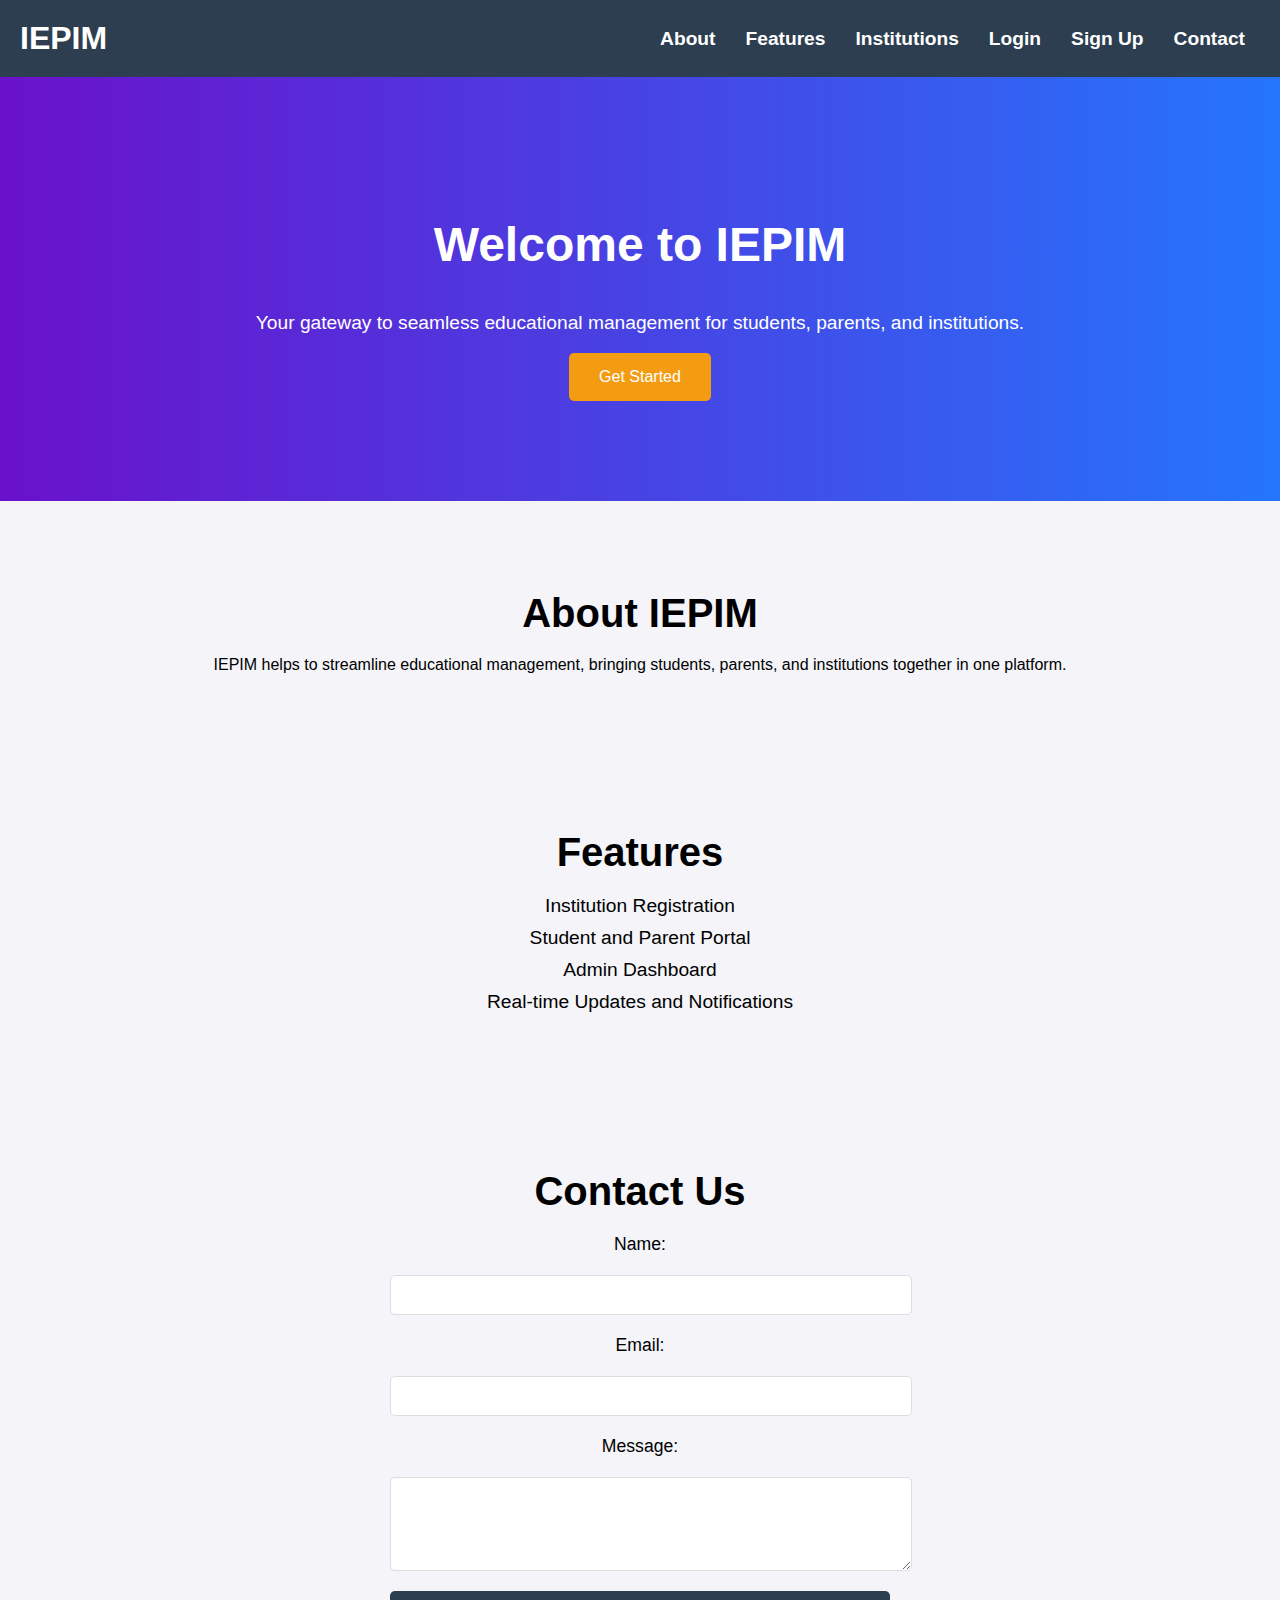
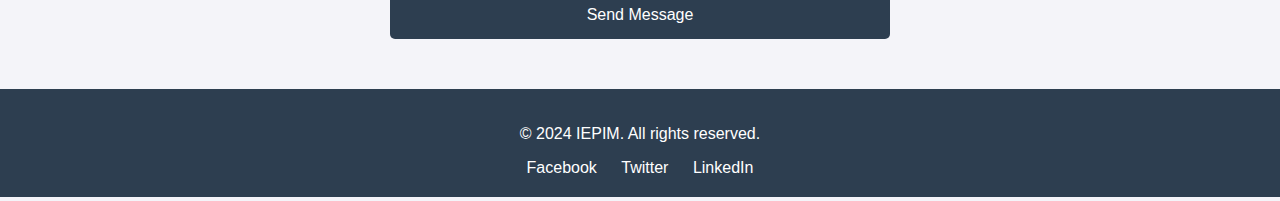
==== commit bd4b9e8a: "Update index.html" ====
--- a/index.html
+++ b/index.html
@@ -14,7 +14,14 @@
         <div class="logo">
             <h1>IEPIM</h1>
         </div>
-        <nav>
+        <!-- Hamburger Menu Icon -->
+        <div class="menu-toggle" id="mobile-menu">
+            <span class="bar"></span>
+            <span class="bar"></span>
+            <span class="bar"></span>
+        </div>
+        <!-- Navigation Links -->
+        <nav id="nav-links">
             <ul>
                 <li><a href="#about">About</a></li>
                 <li><a href="#features">Features</a></li>
@@ -36,67 +43,37 @@
     <!-- About Section -->
     <section id="about">
         <h3>About IEPIM</h3>
-        <p>IEPIM is an interactive portal designed to manage education processes effectively for students, parents, and institutions.</p>
+        <p>IEPIM helps to streamline educational management, bringing students, parents, and institutions together in one platform.</p>
     </section>
 
     <!-- Features Section -->
     <section id="features">
-        <h3>Key Features of IEPIM</h3>
+        <h3>Features</h3>
         <ul>
-            <li>Institution Management Tools</li>
-            <li>Student Dashboard</li>
-            <li>Parent Portal</li>
-            <li>Real-Time Communication</li>
+            <li>Institution Registration</li>
+            <li>Student and Parent Portal</li>
+            <li>Admin Dashboard</li>
+            <li>Real-time Updates and Notifications</li>
         </ul>
     </section>
 
-    <!-- Testimonials/Statistics Section -->
-    <section id="why-choose">
-        <h3>Why Choose IEPIM?</h3>
-        <p>Trusted by 100+ institutions, 10,000+ users worldwide.</p>
-        <div class="testimonials">
-            <div class="testimonial">
-                <p>"IEPIM has revolutionized our institution's operations. The interface is intuitive, and the tools are powerful!"</p>
-                <p>- John Doe, Institution Admin</p>
-            </div>
-            <div class="testimonial">
-                <p>"As a parent, I love how easy it is to track my child's progress through the portal."</p>
-                <p>- Jane Smith, Parent</p>
-            </div>
-        </div>
-    </section>
-
-    <!-- Institutions Section -->
-    <section id="institutions">
-        <h3>For Institutions</h3>
-        <p>Manage student data, communicate with parents, and streamline your institutional processes effortlessly.</p>
-        <button class="register-institution" onclick="window.location.href='/signup'">Register Your Institution</button>
-    </section>
-
-    <!-- Call to Action Section -->
-    <section id="cta">
-        <h3>Get in Touch</h3>
-        <p>If you have any questions or need more information, feel free to contact us!</p>
-        <button onclick="window.location.href='#contact'">Contact Us</button>
-    </section>
-
-    <!-- Contact Form Section -->
+    <!-- Contact Section -->
     <section id="contact">
         <h3>Contact Us</h3>
-        <form>
-            <label for="name">Name</label>
+        <form action="mailto:info@iepim.com" method="post" enctype="text/plain">
+            <label for="name">Name:</label>
             <input type="text" id="name" name="name" required>
-            <label for="email">Email</label>
+            <label for="email">Email:</label>
             <input type="email" id="email" name="email" required>
-            <label for="message">Message</label>
-            <textarea id="message" name="message" required></textarea>
-            <button type="submit">Submit</button>
+            <label for="message">Message:</label>
+            <textarea id="message" name="message" rows="4" required></textarea>
+            <button type="submit">Send Message</button>
         </form>
     </section>
 
     <!-- Footer Section -->
     <footer>
-        <p>© 2024 IEPIM | All Rights Reserved.</p>
+        <p>&copy; 2024 IEPIM. All rights reserved.</p>
         <div class="social-media">
             <a href="#">Facebook</a>
             <a href="#">Twitter</a>
--- a/homepage.css
+++ b/homepage.css
@@ -1,197 +1,241 @@
-/* General Styles */
+/* General Styles (unchanged) */
 body {
     font-family: Arial, sans-serif;
     margin: 0;
     padding: 0;
-    box-sizing: border-box;
-    background-color: #f4f4f4;
-}
-
-/* Header Styles */
+    background-color: #f4f4f9;
+}
+
 header {
-    background-color: #333;
-    color: white;
-    padding: 20px 0;
+    background-color: #2d3e50;
+    color: white;
+    padding: 20px;
+    display: flex;
+    justify-content: space-between;
+    align-items: center;
+}
+
+header .logo h1 {
+    margin: 0;
+}
+
+nav ul {
+    list-style-type: none;
+    margin: 0;
+    padding: 0;
+    display: flex;
+}
+
+nav ul li {
+    margin: 0 15px;
+}
+
+nav ul li a {
+    text-decoration: none;
+    color: white;
+    font-weight: bold;
+}
+
+nav ul li a:hover {
+    color: #f39c12;
+}
+
+/* Main Banner */
+.main-banner {
+    background: linear-gradient(to right, #6a11cb, #2575fc);
+    color: white;
+    padding: 100px 20px;
     text-align: center;
 }
 
-header nav ul {
+.main-banner h2 {
+    font-size: 3rem;
+}
+
+.main-banner p {
+    font-size: 1.2rem;
+}
+
+.get-started {
+    background-color: #f39c12;
+    border: none;
+    padding: 15px 30px;
+    color: white;
+    font-size: 1rem;
+    cursor: pointer;
+    border-radius: 5px;
+}
+
+.get-started:hover {
+    background-color: #e67e22;
+}
+
+/* Section Styles */
+section {
+    padding: 50px 20px;
+    text-align: center;
+}
+
+section h3 {
+    font-size: 2.5rem;
+    margin-bottom: 20px;
+}
+
+ul {
     list-style-type: none;
     padding: 0;
 }
 
-header nav ul li {
-    display: inline;
-    margin: 0 15px;
-}
-
-header nav ul li a {
+ul li {
+    font-size: 1.2rem;
+    margin: 10px 0;
+}
+
+/* Testimonials Section */
+.testimonials {
+    display: flex;
+    justify-content: center;
+    gap: 30px;
+    margin-top: 30px;
+}
+
+.testimonial {
+    background-color: #fff;
+    padding: 20px;
+    border-radius: 8px;
+    box-shadow: 0 4px 6px rgba(0, 0, 0, 0.1);
+    width: 40%;
+}
+
+.testimonial p {
+    font-size: 1rem;
+}
+
+/* Contact Form */
+form {
+    display: grid;
+    gap: 20px;
+    max-width: 500px;
+    margin: 0 auto;
+}
+
+form label {
+    font-size: 1.1rem;
+}
+
+form input, form textarea {
+    padding: 10px;
+    font-size: 1rem;
+    width: 100%;
+    border: 1px solid #ddd;
+    border-radius: 5px;
+}
+
+form button {
+    background-color: #2d3e50;
+    color: white;
+    border: none;
+    padding: 15px 30px;
+    font-size: 1rem;
+    cursor: pointer;
+    border-radius: 5px;
+}
+
+form button:hover {
+    background-color: #f39c12;
+}
+
+/* Footer */
+footer {
+    background-color: #2d3e50;
+    color: white;
+    text-align: center;
+    padding: 20px;
+}
+
+footer .social-media a {
     color: white;
     text-decoration: none;
-    font-size: 18px;
-}
-
-/* Main Banner Section */
-.main-banner {
-    background-color: #3498db;
-    color: white;
-    padding: 80px 0;
-    text-align: center;
-}
-
-.main-banner h1 {
-    font-size: 3rem;
-    margin-bottom: 10px;
-}
-
-.main-banner p {
-    font-size: 1.2rem;
-    margin-bottom: 30px;
-}
-
-.cta-buttons a {
-    background-color: #e74c3c;
-    padding: 15px 30px;
-    color: white;
-    text-decoration: none;
-    border-radius: 5px;
-    font-weight: 600;
-    margin: 10px;
-}
-
-.cta-buttons a:hover {
-    background-color: #c0392b;
-}
-
-/* User Options (Login/Registration) Section */
-.user-options {
-    display: flex;
-    flex-direction: column;
-    align-items: center;
-    margin: 30px 0;
-}
-
-.user-options a {
-    background-color: #e67e22;
-    padding: 10px 20px;
-    color: white;
-    text-decoration: none;
-    border-radius: 5px;
-    margin: 10px;
-    font-size: 1.1rem;
-}
-
-.user-options a:hover {
-    background-color: #d35400;
-}
-
-/* About Section */
-#about {
-    padding: 60px 20px;
-    background-color: white;
-    text-align: center;
-}
-
-#about h2 {
-    font-size: 2.5rem;
-    margin-bottom: 20px;
-}
-
-#about p {
-    font-size: 1.1rem;
-    line-height: 1.6;
-    margin-top: 10px;
-}
-
-/* Features Section */
-#features {
-    padding: 60px 20px;
-    background-color: #ecf0f1;
-    text-align: center;
-}
-
-#features h2 {
-    font-size: 2.5rem;
-    margin-bottom: 30px;
-}
-
-#features ul {
-    list-style-type: none;
-    padding: 0;
-}
-
-#features li {
-    font-size: 1.1rem;
-    margin: 20px 0;
-}
-
-/* Call to Action Section */
-#cta {
-    background-color: #2ecc71;
-    color: white;
-    padding: 60px 20px;
-    text-align: center;
-}
-
-#cta h2 {
-    font-size: 2.5rem;
-    margin-bottom: 20px;
-}
-
-#cta p {
-    font-size: 1.2rem;
-    margin-bottom: 30px;
-}
-
-/* Contact Form Section */
-#contact-form {
-    background-color: white;
-    padding: 60px 20px;
-    text-align: center;
-}
-
-#contact-form h2 {
-    font-size: 2.5rem;
-    margin-bottom: 20px;
-}
-
-#contact-form input, #contact-form textarea {
-    width: 100%;
-    padding: 10px;
-    margin: 10px 0;
-    font-size: 1rem;
-    border: 1px solid #ccc;
-    border-radius: 5px;
-}
-
-#contact-form button {
-    padding: 10px 20px;
-    background-color: #e74c3c;
-    color: white;
-    border: none;
-    border-radius: 5px;
-    font-size: 1rem;
-    cursor: pointer;
-}
-
-#contact-form button:hover {
-    background-color: #c0392b;
-}
-
-/* Footer Section */
-footer {
-    background-color: #333;
-    color: white;
-    padding: 20px 0;
-    text-align: center;
-}
-
-footer .social-media-links a {
-    color: white;
     margin: 0 10px;
-    text-decoration: none;
-}
-
-footer .social-media-links a:hover {
-    color: #e74c3c;
-}
+}
+
+footer .social-media a:hover {
+    color: #f39c12;
+}
+
+/* Mobile Adjustments */
+@media screen and (max-width: 768px) {
+    header {
+        flex-direction: column;
+        align-items: flex-start;
+    }
+
+    nav ul {
+        flex-direction: column;
+        margin-top: 10px;
+    }
+
+    nav ul li {
+        margin: 10px 0;
+    }
+
+    .main-banner h2 {
+        font-size: 2.5rem;
+    }
+
+    .main-banner p {
+        font-size: 1rem;
+    }
+
+    .get-started {
+        padding: 12px 25px;
+        font-size: 0.9rem;
+    }
+
+    section h3 {
+        font-size: 2rem;
+    }
+
+    .testimonials {
+        flex-direction: column;
+        gap: 20px;
+    }
+
+    .testimonial {
+        width: 80%;
+        margin: 0 auto;
+    }
+
+    form {
+        width: 100%;
+        padding: 20px;
+    }
+
+    footer .social-media a {
+        margin: 10px;
+    }
+}
+
+/* Very Small Screens (e.g., Phones in Portrait Mode) */
+@media screen and (max-width: 480px) {
+    .main-banner h2 {
+        font-size: 2rem;
+    }
+
+    .main-banner p {
+        font-size: 0.9rem;
+    }
+
+    .get-started {
+        padding: 10px 20px;
+        font-size: 0.8rem;
+    }
+
+    .testimonial {
+        width: 90%;
+    }
+
+    .social-media a {
+        font-size: 0.9rem;
+    }
+}
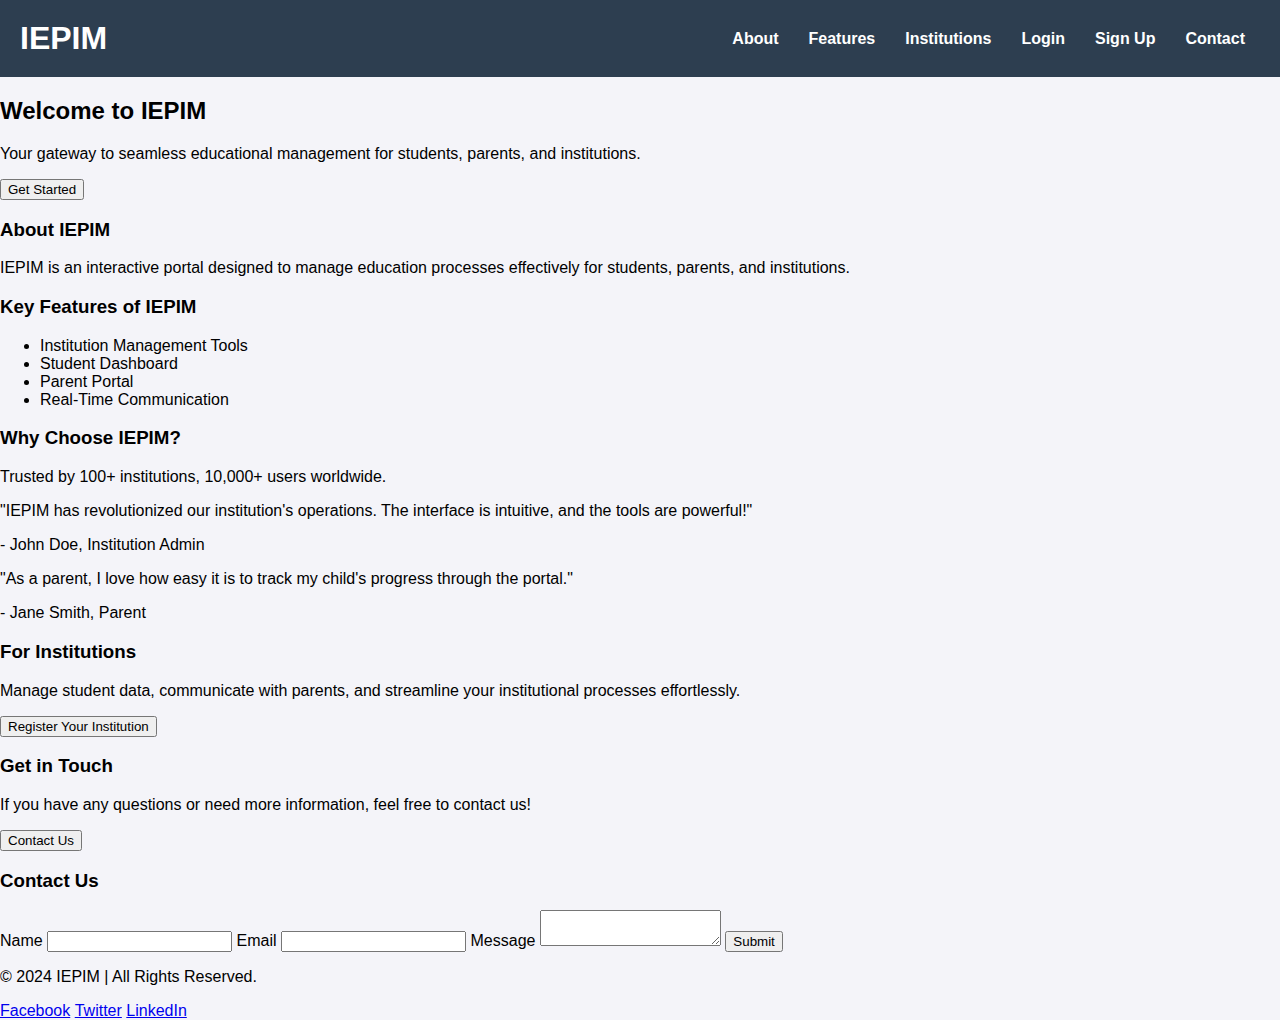
==== commit aeb8e6c2: "Update index.html" ====
--- a/index.html
+++ b/index.html
@@ -14,14 +14,7 @@
         <div class="logo">
             <h1>IEPIM</h1>
         </div>
-        <!-- Hamburger Menu Icon -->
-        <div class="menu-toggle" id="mobile-menu">
-            <span class="bar"></span>
-            <span class="bar"></span>
-            <span class="bar"></span>
-        </div>
-        <!-- Navigation Links -->
-        <nav id="nav-links">
+        <nav>
             <ul>
                 <li><a href="#about">About</a></li>
                 <li><a href="#features">Features</a></li>
@@ -43,37 +36,67 @@
     <!-- About Section -->
     <section id="about">
         <h3>About IEPIM</h3>
-        <p>IEPIM helps to streamline educational management, bringing students, parents, and institutions together in one platform.</p>
+        <p>IEPIM is an interactive portal designed to manage education processes effectively for students, parents, and institutions.</p>
     </section>
 
     <!-- Features Section -->
     <section id="features">
-        <h3>Features</h3>
+        <h3>Key Features of IEPIM</h3>
         <ul>
-            <li>Institution Registration</li>
-            <li>Student and Parent Portal</li>
-            <li>Admin Dashboard</li>
-            <li>Real-time Updates and Notifications</li>
+            <li>Institution Management Tools</li>
+            <li>Student Dashboard</li>
+            <li>Parent Portal</li>
+            <li>Real-Time Communication</li>
         </ul>
     </section>
 
-    <!-- Contact Section -->
+    <!-- Testimonials/Statistics Section -->
+    <section id="why-choose">
+        <h3>Why Choose IEPIM?</h3>
+        <p>Trusted by 100+ institutions, 10,000+ users worldwide.</p>
+        <div class="testimonials">
+            <div class="testimonial">
+                <p>"IEPIM has revolutionized our institution's operations. The interface is intuitive, and the tools are powerful!"</p>
+                <p>- John Doe, Institution Admin</p>
+            </div>
+            <div class="testimonial">
+                <p>"As a parent, I love how easy it is to track my child's progress through the portal."</p>
+                <p>- Jane Smith, Parent</p>
+            </div>
+        </div>
+    </section>
+
+    <!-- Institutions Section -->
+    <section id="institutions">
+        <h3>For Institutions</h3>
+        <p>Manage student data, communicate with parents, and streamline your institutional processes effortlessly.</p>
+        <button class="register-institution" onclick="window.location.href='/signup'">Register Your Institution</button>
+    </section>
+
+    <!-- Call to Action Section -->
+    <section id="cta">
+        <h3>Get in Touch</h3>
+        <p>If you have any questions or need more information, feel free to contact us!</p>
+        <button onclick="window.location.href='#contact'">Contact Us</button>
+    </section>
+
+    <!-- Contact Form Section -->
     <section id="contact">
         <h3>Contact Us</h3>
-        <form action="mailto:info@iepim.com" method="post" enctype="text/plain">
-            <label for="name">Name:</label>
+        <form>
+            <label for="name">Name</label>
             <input type="text" id="name" name="name" required>
-            <label for="email">Email:</label>
+            <label for="email">Email</label>
             <input type="email" id="email" name="email" required>
-            <label for="message">Message:</label>
-            <textarea id="message" name="message" rows="4" required></textarea>
-            <button type="submit">Send Message</button>
+            <label for="message">Message</label>
+            <textarea id="message" name="message" required></textarea>
+            <button type="submit">Submit</button>
         </form>
     </section>
 
     <!-- Footer Section -->
     <footer>
-        <p>&copy; 2024 IEPIM. All rights reserved.</p>
+        <p>© 2024 IEPIM | All Rights Reserved.</p>
         <div class="social-media">
             <a href="#">Facebook</a>
             <a href="#">Twitter</a>
--- a/homepage.css
+++ b/homepage.css
@@ -1,4 +1,4 @@
-/* General Styles (unchanged) */
+/* General Styles */
 body {
     font-family: Arial, sans-serif;
     margin: 0;
@@ -13,6 +13,7 @@
     display: flex;
     justify-content: space-between;
     align-items: center;
+    position: relative;
 }
 
 header .logo h1 {
@@ -40,127 +41,23 @@
     color: #f39c12;
 }
 
-/* Main Banner */
-.main-banner {
-    background: linear-gradient(to right, #6a11cb, #2575fc);
-    color: white;
-    padding: 100px 20px;
-    text-align: center;
+/* Hamburger Menu (Mobile) */
+.menu-toggle {
+    display: none;
+    flex-direction: column;
+    cursor: pointer;
+    gap: 5px;
 }
 
-.main-banner h2 {
-    font-size: 3rem;
-}
-
-.main-banner p {
-    font-size: 1.2rem;
-}
-
-.get-started {
-    background-color: #f39c12;
-    border: none;
-    padding: 15px 30px;
-    color: white;
-    font-size: 1rem;
-    cursor: pointer;
+.menu-toggle .bar {
+    width: 25px;
+    height: 3px;
+    background-color: white;
     border-radius: 5px;
 }
 
-.get-started:hover {
-    background-color: #e67e22;
-}
-
-/* Section Styles */
-section {
-    padding: 50px 20px;
-    text-align: center;
-}
-
-section h3 {
-    font-size: 2.5rem;
-    margin-bottom: 20px;
-}
-
-ul {
-    list-style-type: none;
-    padding: 0;
-}
-
-ul li {
-    font-size: 1.2rem;
-    margin: 10px 0;
-}
-
-/* Testimonials Section */
-.testimonials {
+#nav-links {
     display: flex;
-    justify-content: center;
-    gap: 30px;
-    margin-top: 30px;
-}
-
-.testimonial {
-    background-color: #fff;
-    padding: 20px;
-    border-radius: 8px;
-    box-shadow: 0 4px 6px rgba(0, 0, 0, 0.1);
-    width: 40%;
-}
-
-.testimonial p {
-    font-size: 1rem;
-}
-
-/* Contact Form */
-form {
-    display: grid;
-    gap: 20px;
-    max-width: 500px;
-    margin: 0 auto;
-}
-
-form label {
-    font-size: 1.1rem;
-}
-
-form input, form textarea {
-    padding: 10px;
-    font-size: 1rem;
-    width: 100%;
-    border: 1px solid #ddd;
-    border-radius: 5px;
-}
-
-form button {
-    background-color: #2d3e50;
-    color: white;
-    border: none;
-    padding: 15px 30px;
-    font-size: 1rem;
-    cursor: pointer;
-    border-radius: 5px;
-}
-
-form button:hover {
-    background-color: #f39c12;
-}
-
-/* Footer */
-footer {
-    background-color: #2d3e50;
-    color: white;
-    text-align: center;
-    padding: 20px;
-}
-
-footer .social-media a {
-    color: white;
-    text-decoration: none;
-    margin: 0 10px;
-}
-
-footer .social-media a:hover {
-    color: #f39c12;
 }
 
 /* Mobile Adjustments */
@@ -171,12 +68,37 @@
     }
 
     nav ul {
+        display: none;
         flex-direction: column;
-        margin-top: 10px;
+        width: 100%;
+        padding: 0;
     }
 
     nav ul li {
         margin: 10px 0;
+        text-align: center;
+        width: 100%;
+    }
+
+    nav ul li a {
+        font-size: 1.2rem;
+        padding: 10px;
+        display: block;
+        width: 100%;
+        text-align: center;
+    }
+
+    nav ul li a:hover {
+        background-color: #f39c12;
+        color: white;
+    }
+
+    .menu-toggle {
+        display: flex;
+    }
+
+    #nav-links.active {
+        display: flex;
     }
 
     .main-banner h2 {
@@ -215,27 +137,3 @@
         margin: 10px;
     }
 }
-
-/* Very Small Screens (e.g., Phones in Portrait Mode) */
-@media screen and (max-width: 480px) {
-    .main-banner h2 {
-        font-size: 2rem;
-    }
-
-    .main-banner p {
-        font-size: 0.9rem;
-    }
-
-    .get-started {
-        padding: 10px 20px;
-        font-size: 0.8rem;
-    }
-
-    .testimonial {
-        width: 90%;
-    }
-
-    .social-media a {
-        font-size: 0.9rem;
-    }
-}
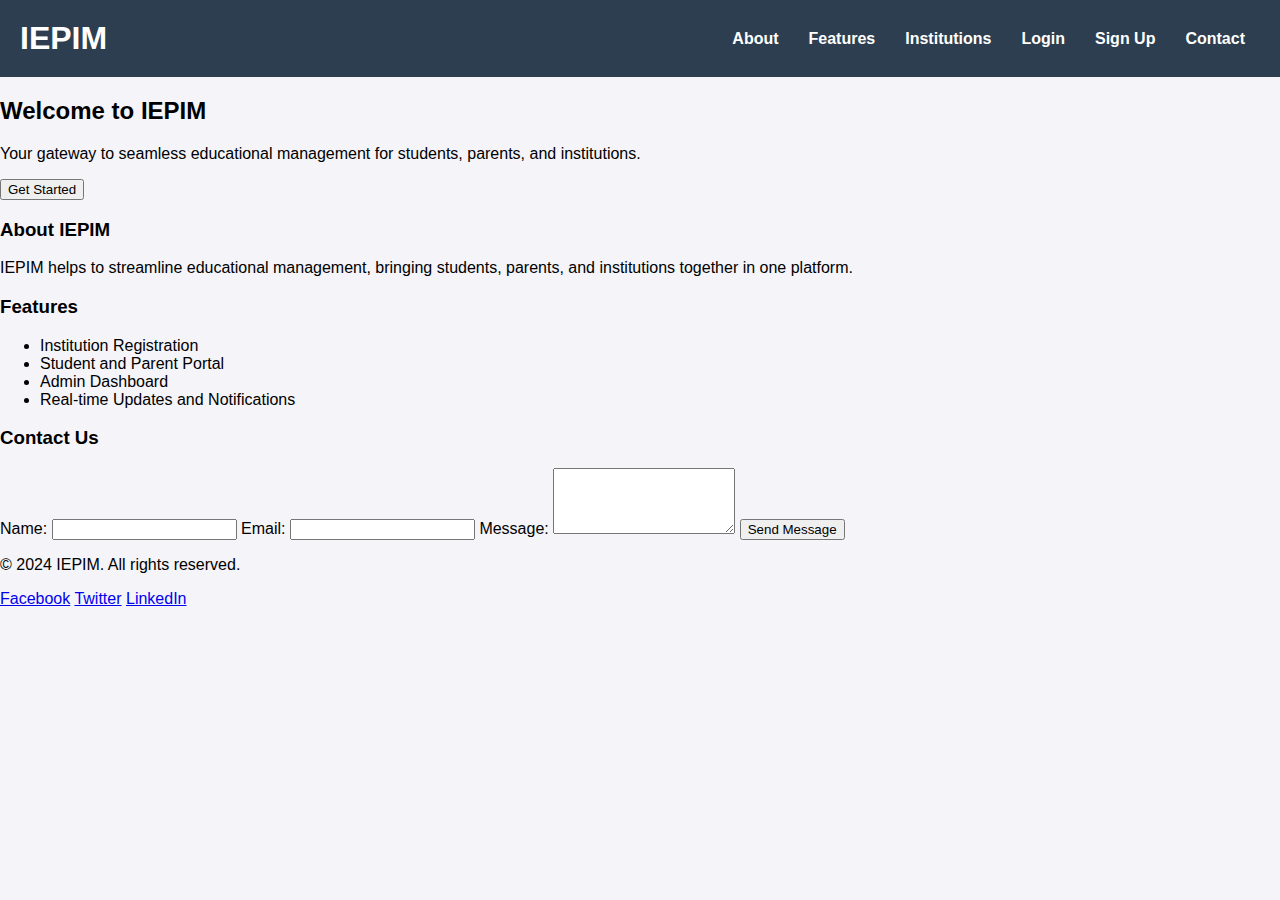
==== commit c5f8e066: "Update index.html" ====
--- a/index.html
+++ b/index.html
@@ -14,7 +14,14 @@
         <div class="logo">
             <h1>IEPIM</h1>
         </div>
-        <nav>
+        <!-- Hamburger Menu Icon -->
+        <div class="menu-toggle" id="mobile-menu">
+            <span class="bar"></span>
+            <span class="bar"></span>
+            <span class="bar"></span>
+        </div>
+        <!-- Navigation Links -->
+        <nav id="nav-links">
             <ul>
                 <li><a href="#about">About</a></li>
                 <li><a href="#features">Features</a></li>
@@ -36,67 +43,37 @@
     <!-- About Section -->
     <section id="about">
         <h3>About IEPIM</h3>
-        <p>IEPIM is an interactive portal designed to manage education processes effectively for students, parents, and institutions.</p>
+        <p>IEPIM helps to streamline educational management, bringing students, parents, and institutions together in one platform.</p>
     </section>
 
     <!-- Features Section -->
     <section id="features">
-        <h3>Key Features of IEPIM</h3>
+        <h3>Features</h3>
         <ul>
-            <li>Institution Management Tools</li>
-            <li>Student Dashboard</li>
-            <li>Parent Portal</li>
-            <li>Real-Time Communication</li>
+            <li>Institution Registration</li>
+            <li>Student and Parent Portal</li>
+            <li>Admin Dashboard</li>
+            <li>Real-time Updates and Notifications</li>
         </ul>
     </section>
 
-    <!-- Testimonials/Statistics Section -->
-    <section id="why-choose">
-        <h3>Why Choose IEPIM?</h3>
-        <p>Trusted by 100+ institutions, 10,000+ users worldwide.</p>
-        <div class="testimonials">
-            <div class="testimonial">
-                <p>"IEPIM has revolutionized our institution's operations. The interface is intuitive, and the tools are powerful!"</p>
-                <p>- John Doe, Institution Admin</p>
-            </div>
-            <div class="testimonial">
-                <p>"As a parent, I love how easy it is to track my child's progress through the portal."</p>
-                <p>- Jane Smith, Parent</p>
-            </div>
-        </div>
-    </section>
-
-    <!-- Institutions Section -->
-    <section id="institutions">
-        <h3>For Institutions</h3>
-        <p>Manage student data, communicate with parents, and streamline your institutional processes effortlessly.</p>
-        <button class="register-institution" onclick="window.location.href='/signup'">Register Your Institution</button>
-    </section>
-
-    <!-- Call to Action Section -->
-    <section id="cta">
-        <h3>Get in Touch</h3>
-        <p>If you have any questions or need more information, feel free to contact us!</p>
-        <button onclick="window.location.href='#contact'">Contact Us</button>
-    </section>
-
-    <!-- Contact Form Section -->
+    <!-- Contact Section -->
     <section id="contact">
         <h3>Contact Us</h3>
-        <form>
-            <label for="name">Name</label>
+        <form action="mailto:info@iepim.com" method="post" enctype="text/plain">
+            <label for="name">Name:</label>
             <input type="text" id="name" name="name" required>
-            <label for="email">Email</label>
+            <label for="email">Email:</label>
             <input type="email" id="email" name="email" required>
-            <label for="message">Message</label>
-            <textarea id="message" name="message" required></textarea>
-            <button type="submit">Submit</button>
+            <label for="message">Message:</label>
+            <textarea id="message" name="message" rows="4" required></textarea>
+            <button type="submit">Send Message</button>
         </form>
     </section>
 
     <!-- Footer Section -->
     <footer>
-        <p>© 2024 IEPIM | All Rights Reserved.</p>
+        <p>&copy; 2024 IEPIM. All rights reserved.</p>
         <div class="social-media">
             <a href="#">Facebook</a>
             <a href="#">Twitter</a>
